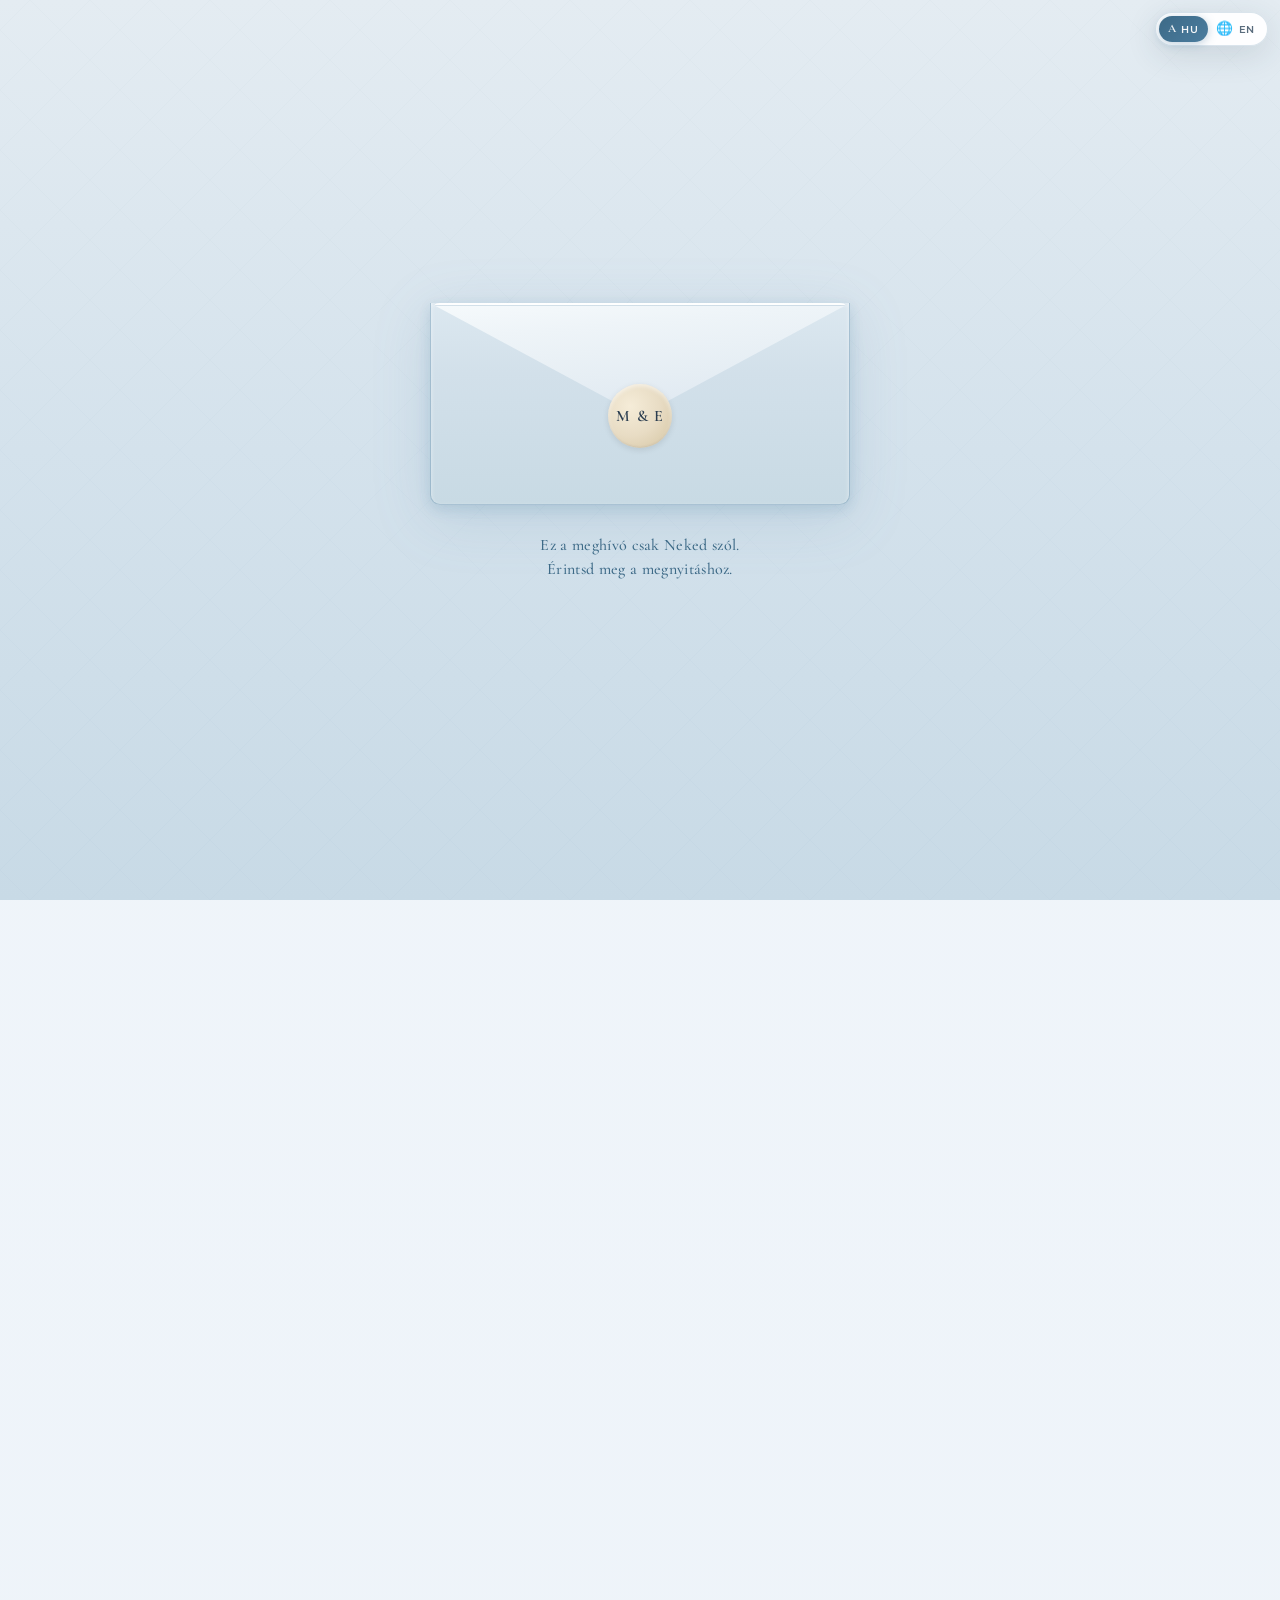
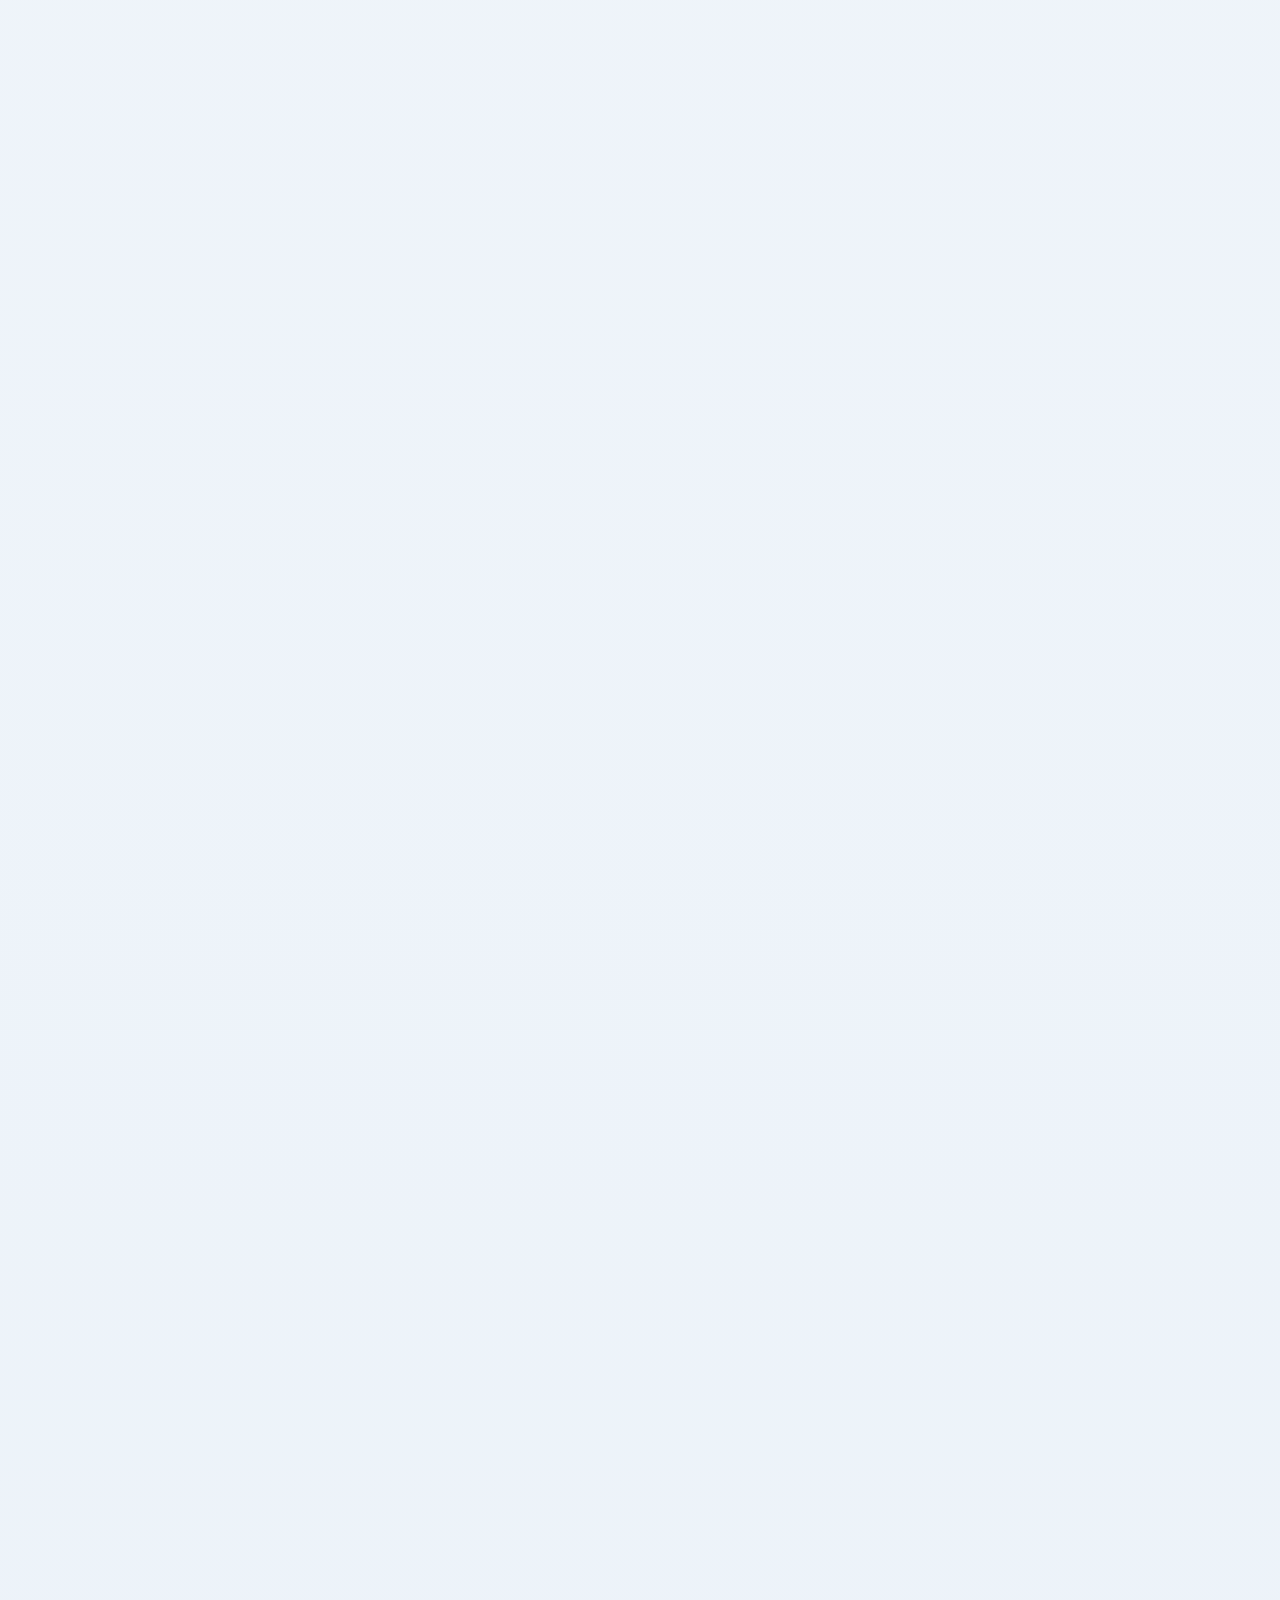
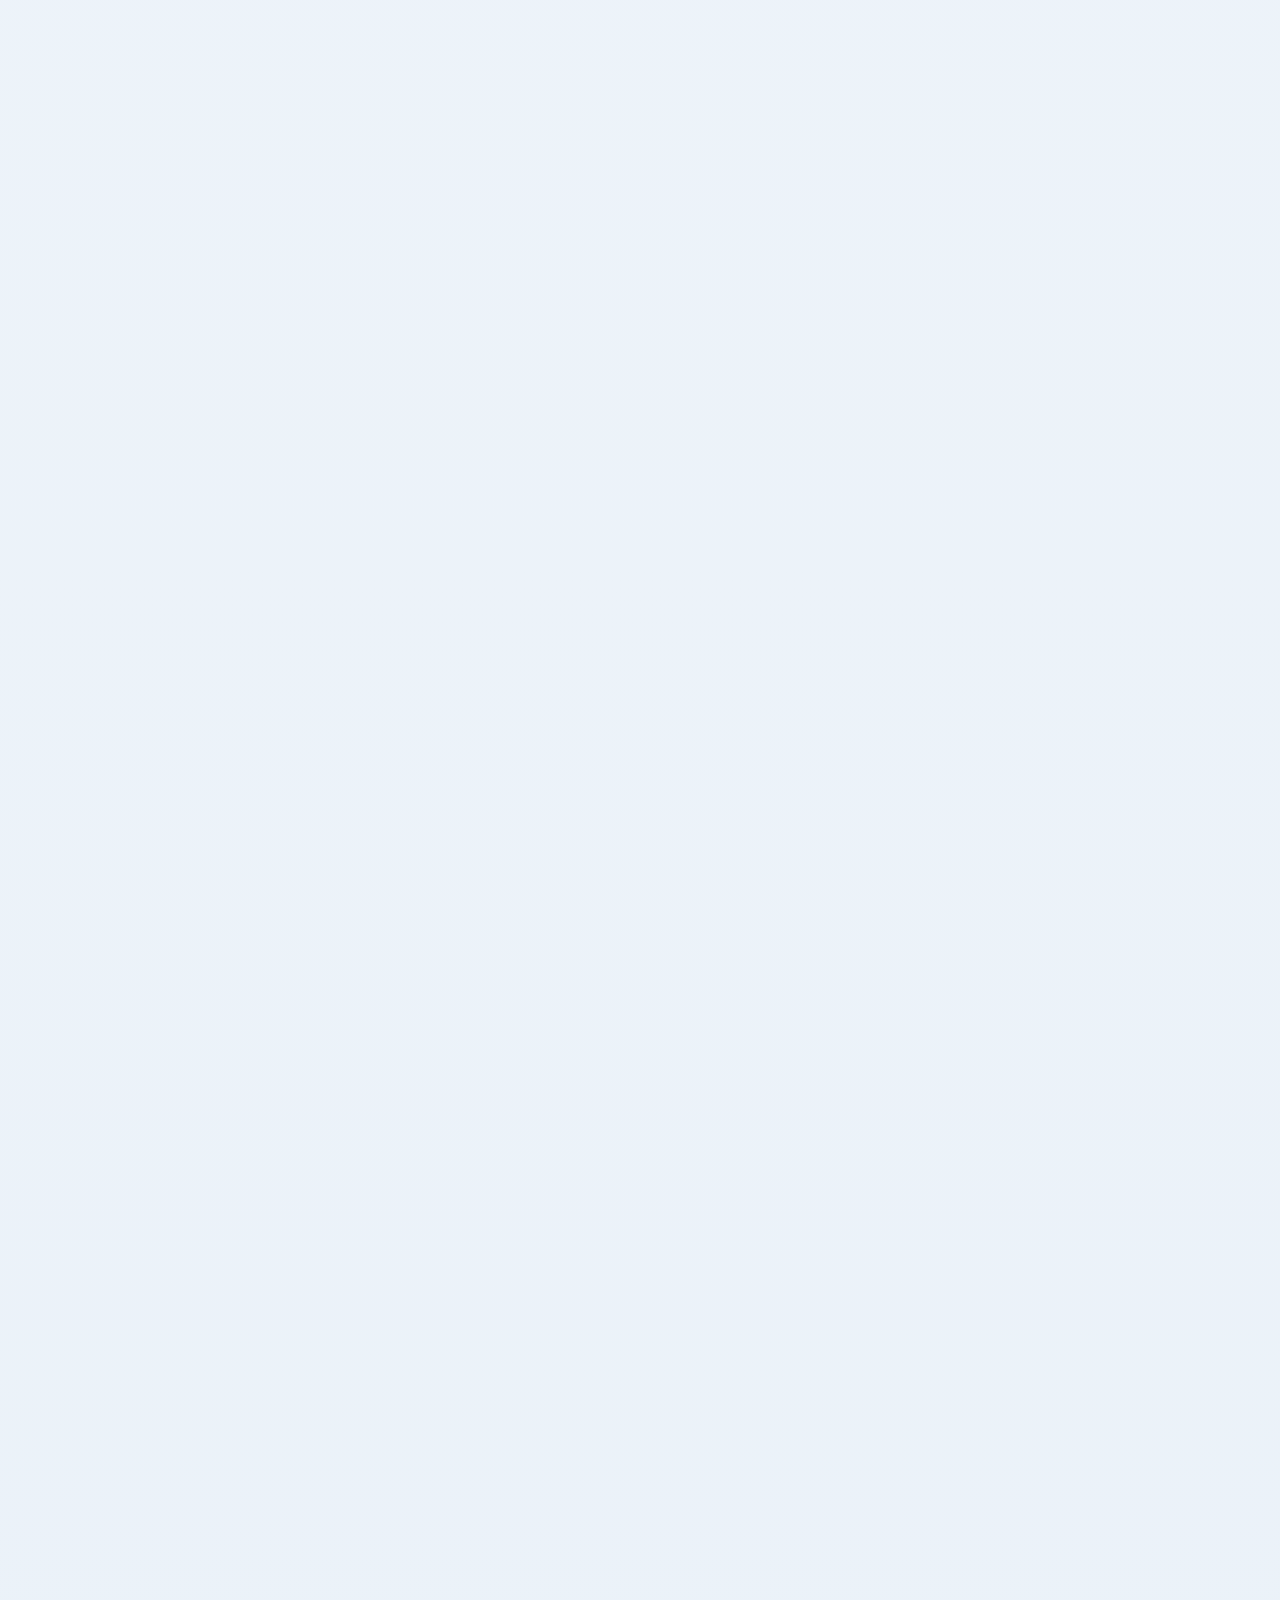
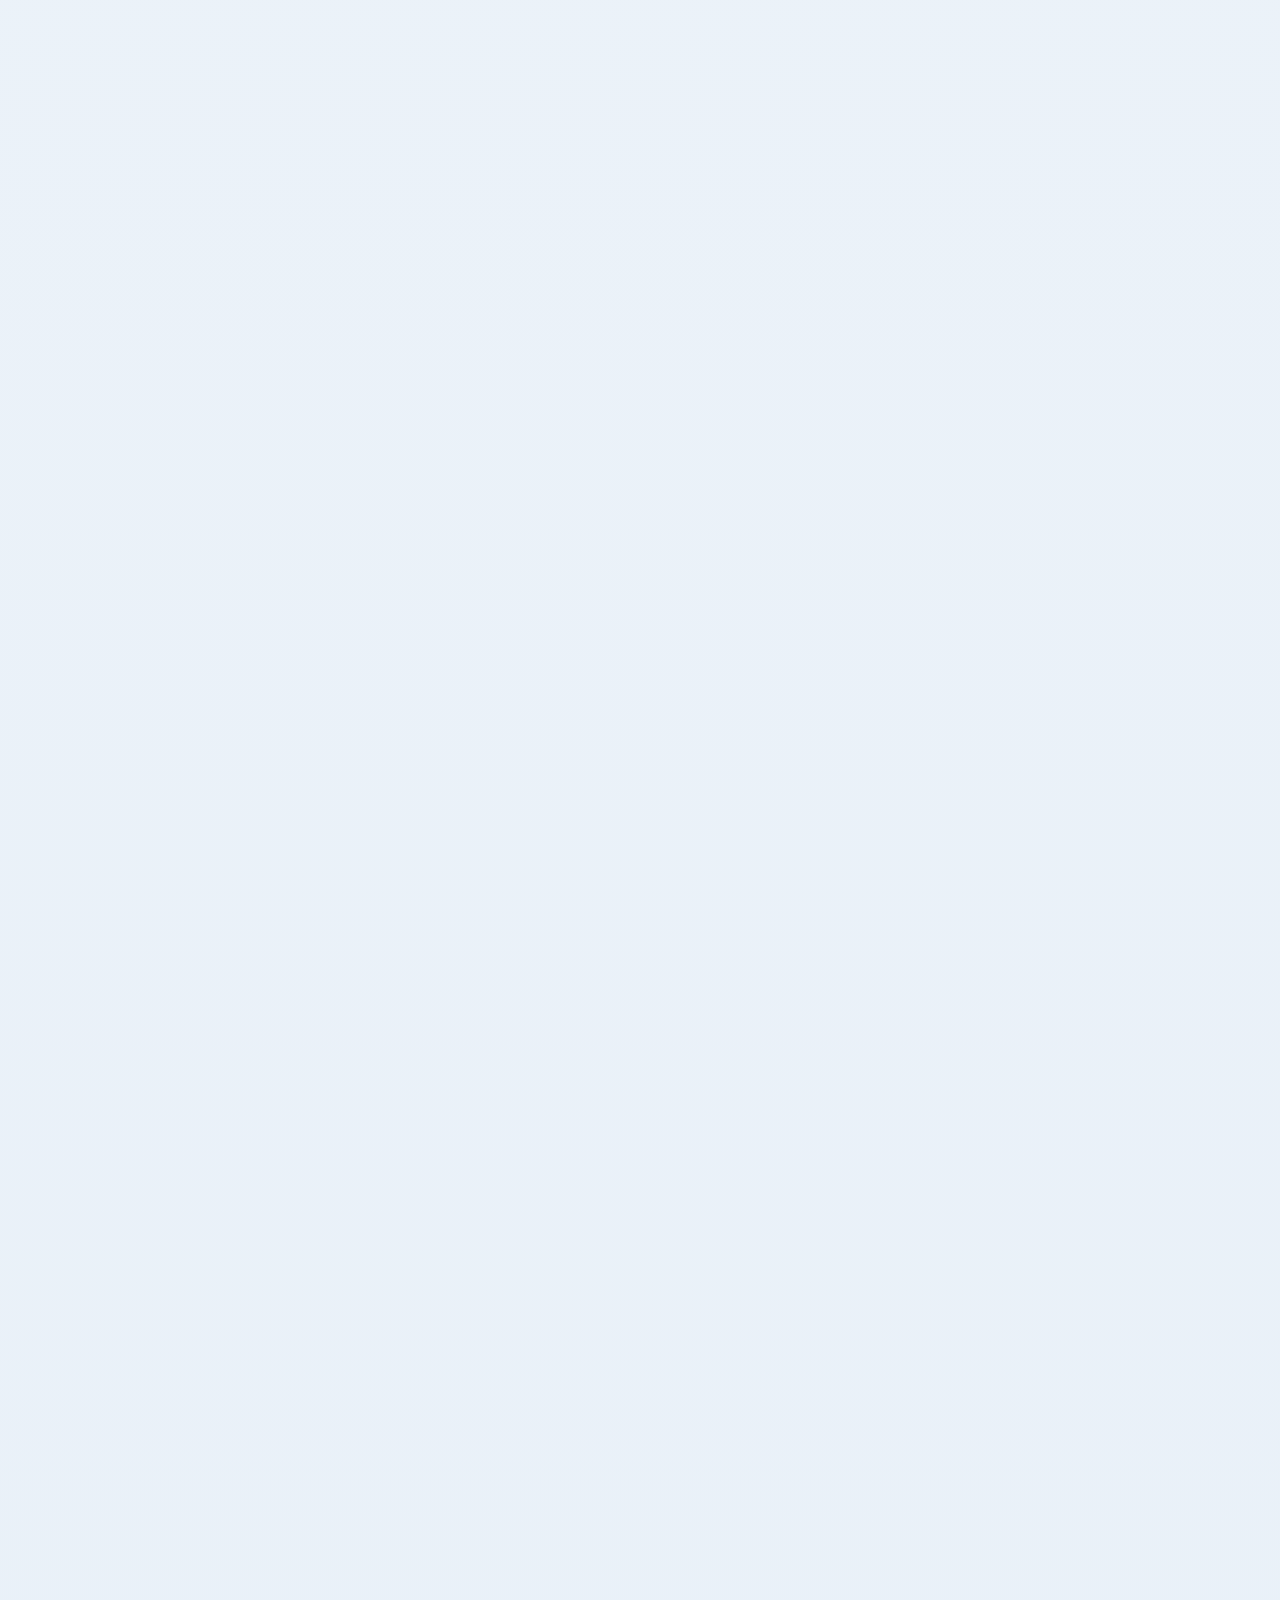
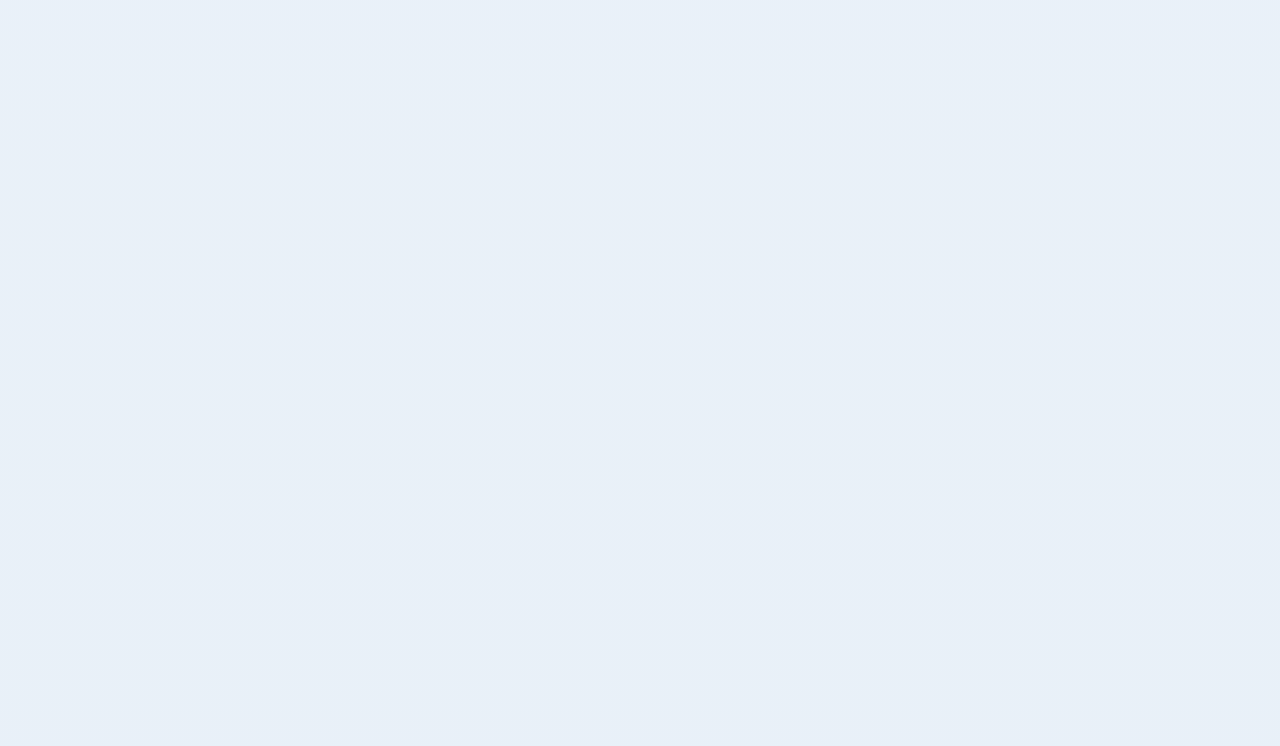
==== babakocsi/index.html @ 1cbc04fc "Meghívó: babakocsi URL, ikonos elosztó, spoiler nélkül - tulipan → babakocsi belépők és m/ átirányít" ====
<!DOCTYPE html>
<html lang="hu">
<head>
  <meta charset="utf-8">
  <meta name="viewport" content="width=device-width, initial-scale=1">
  <meta name="robots" content="noindex, nofollow">
  <title>Meghívó</title>
  <script>
    try {
      sessionStorage.setItem('eskuvo_invite_variant', 'fri-sat');
    } catch (e) {}
    location.replace('../index.html');
  </script>
</head>
<body>
  <p style="font-family: system-ui, sans-serif; padding: 2rem; text-align: center;">Átirányítás…</p>
</body>
</html>
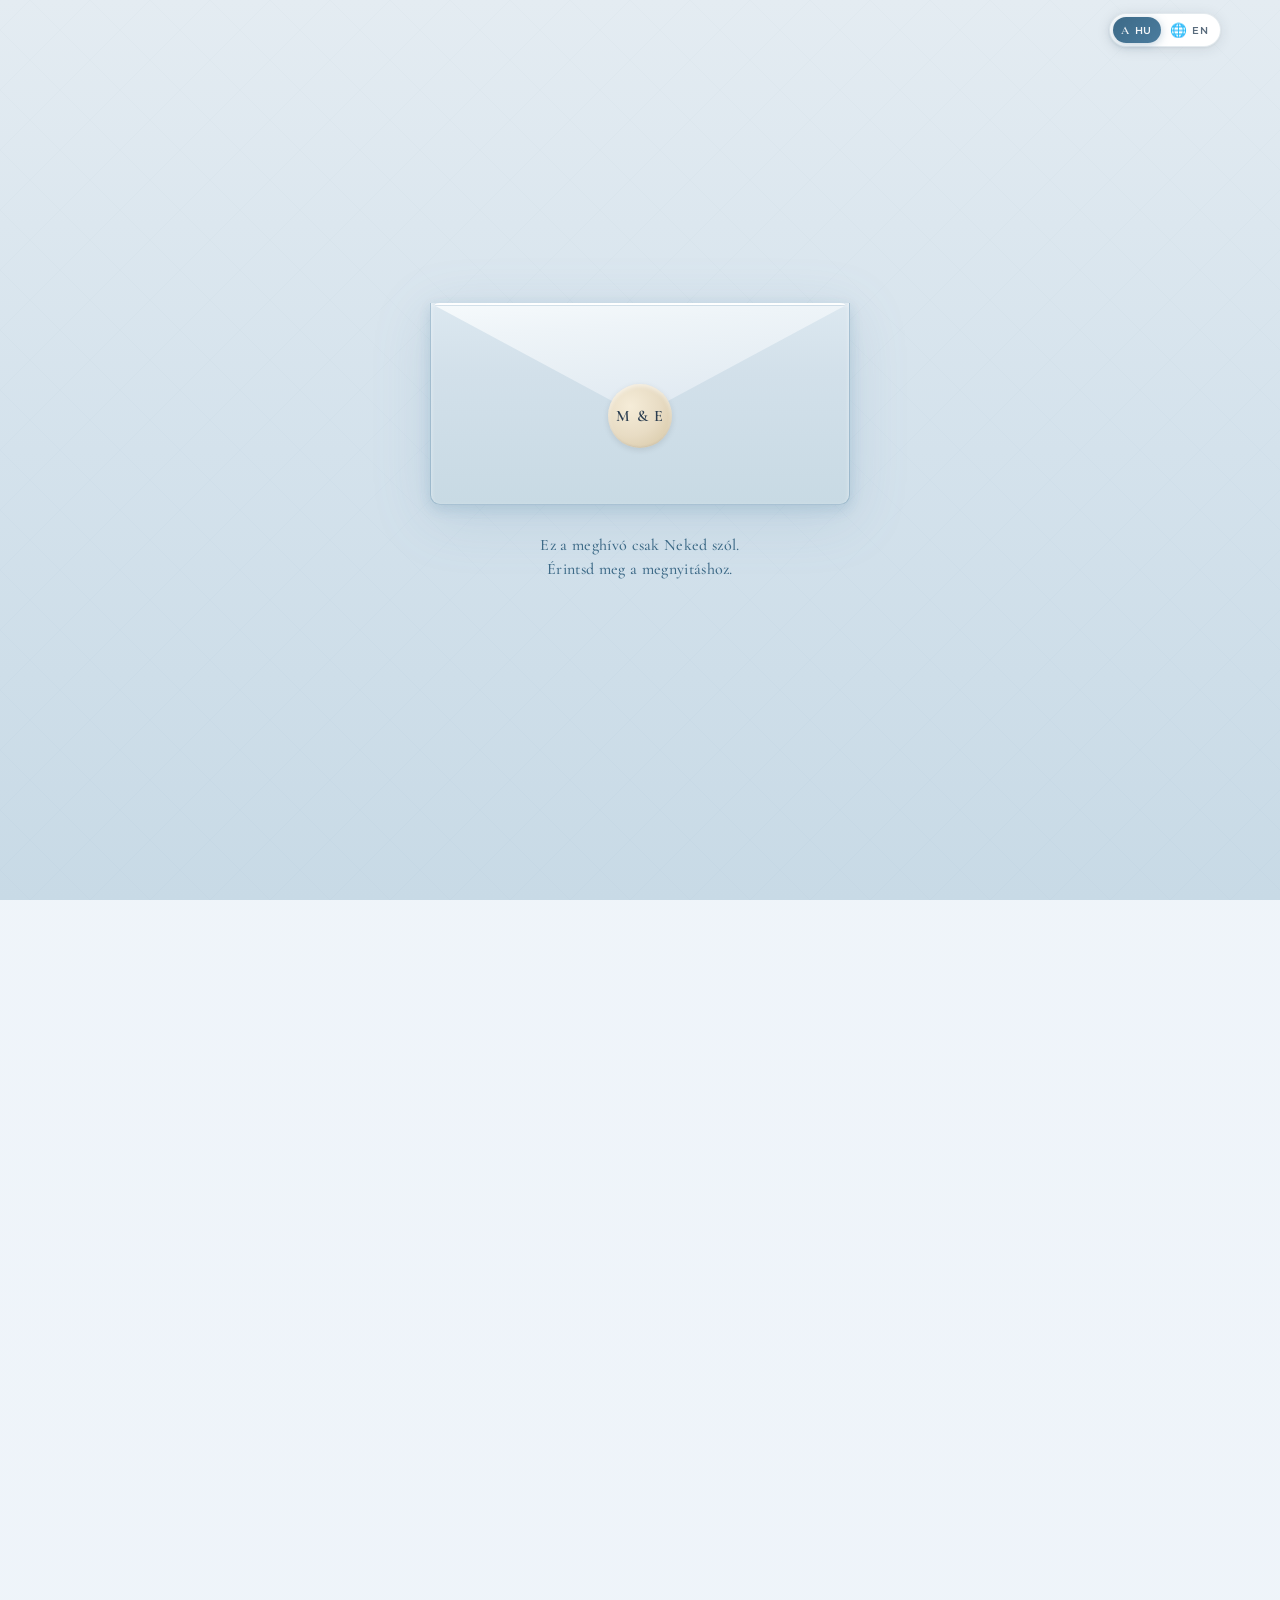
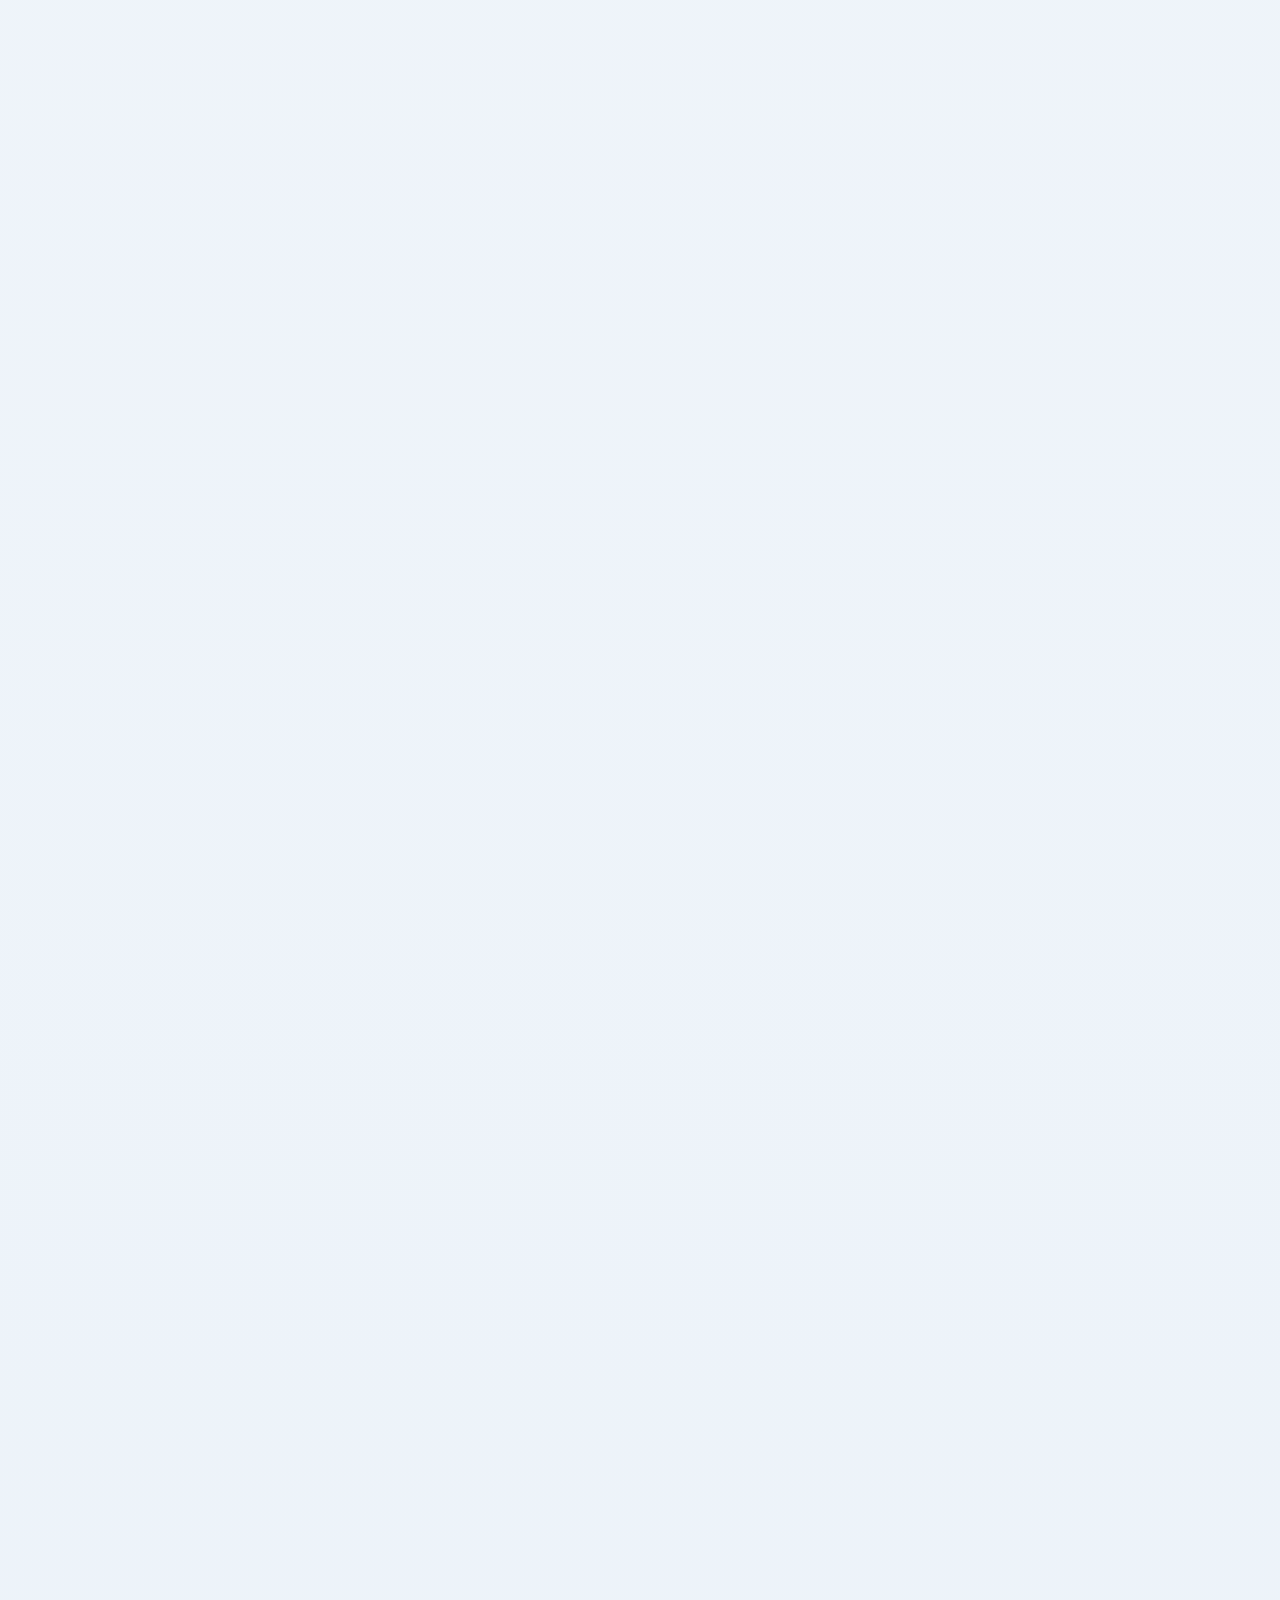
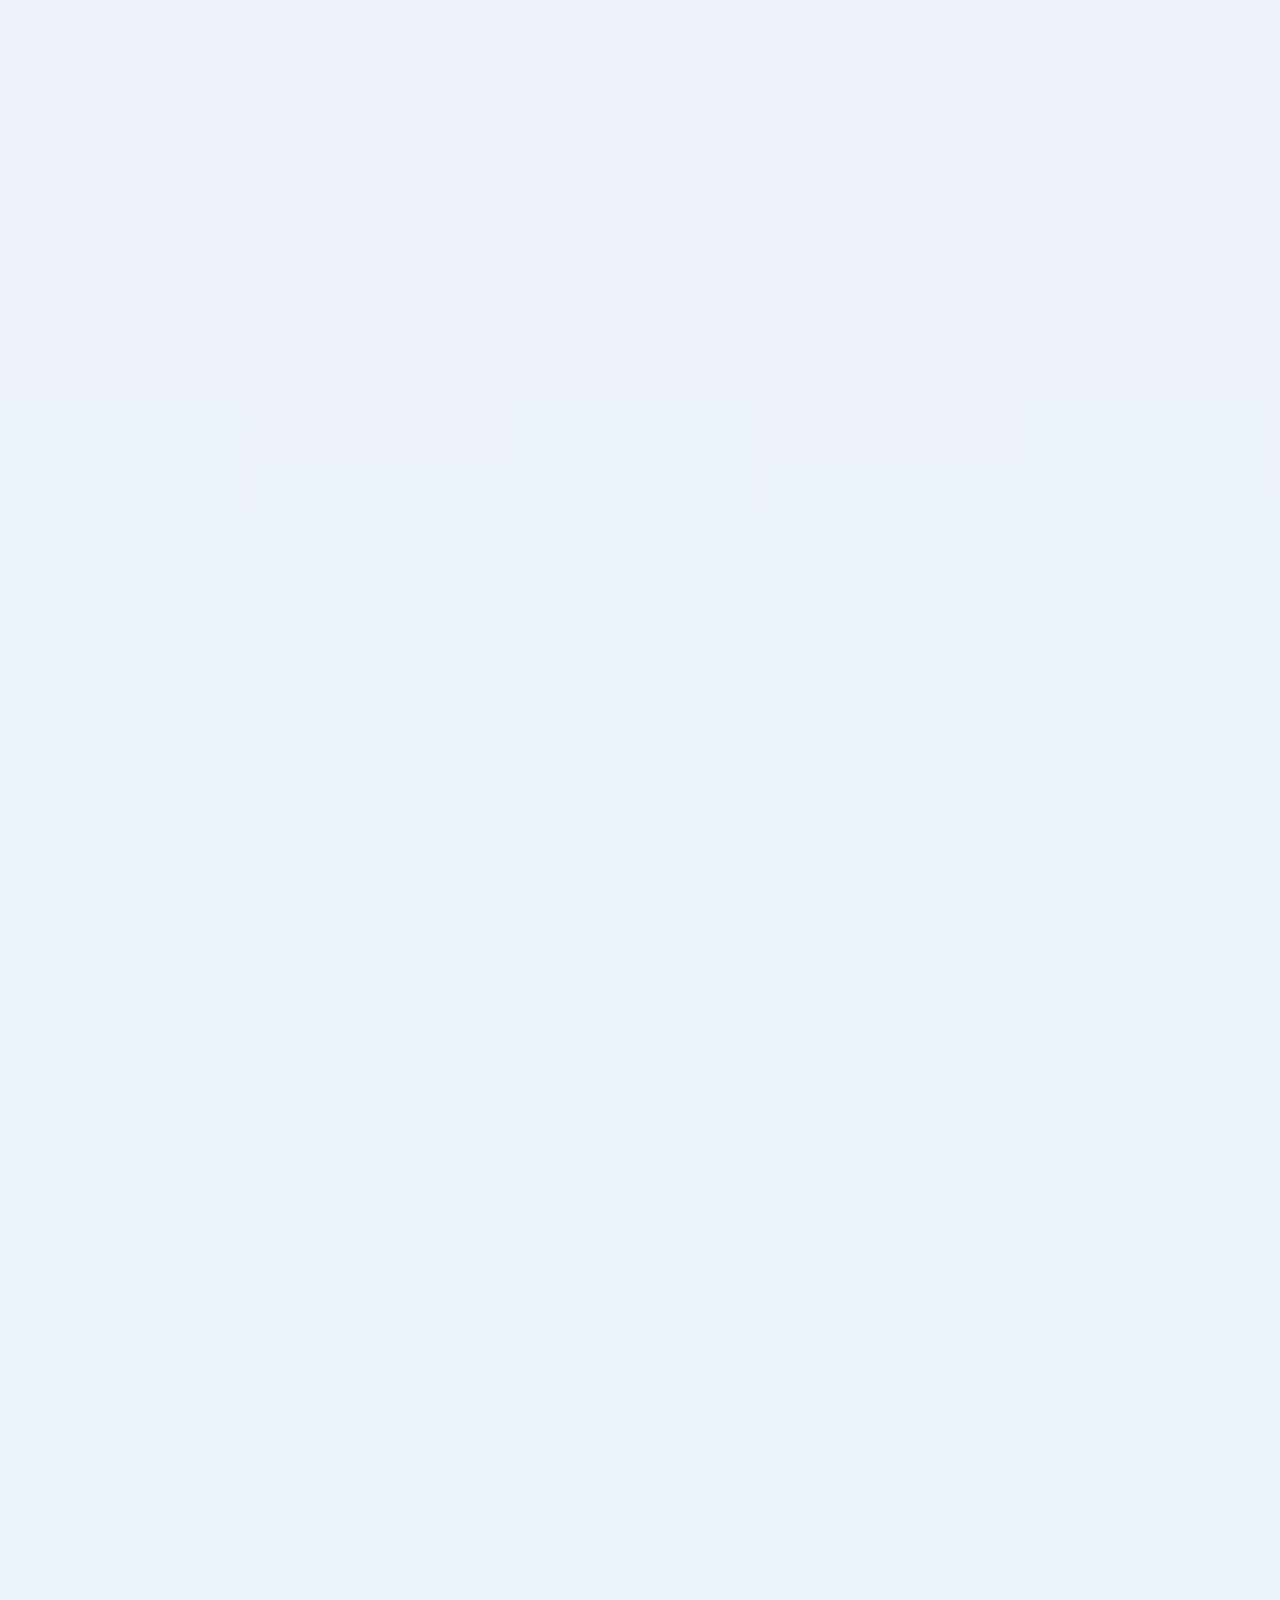
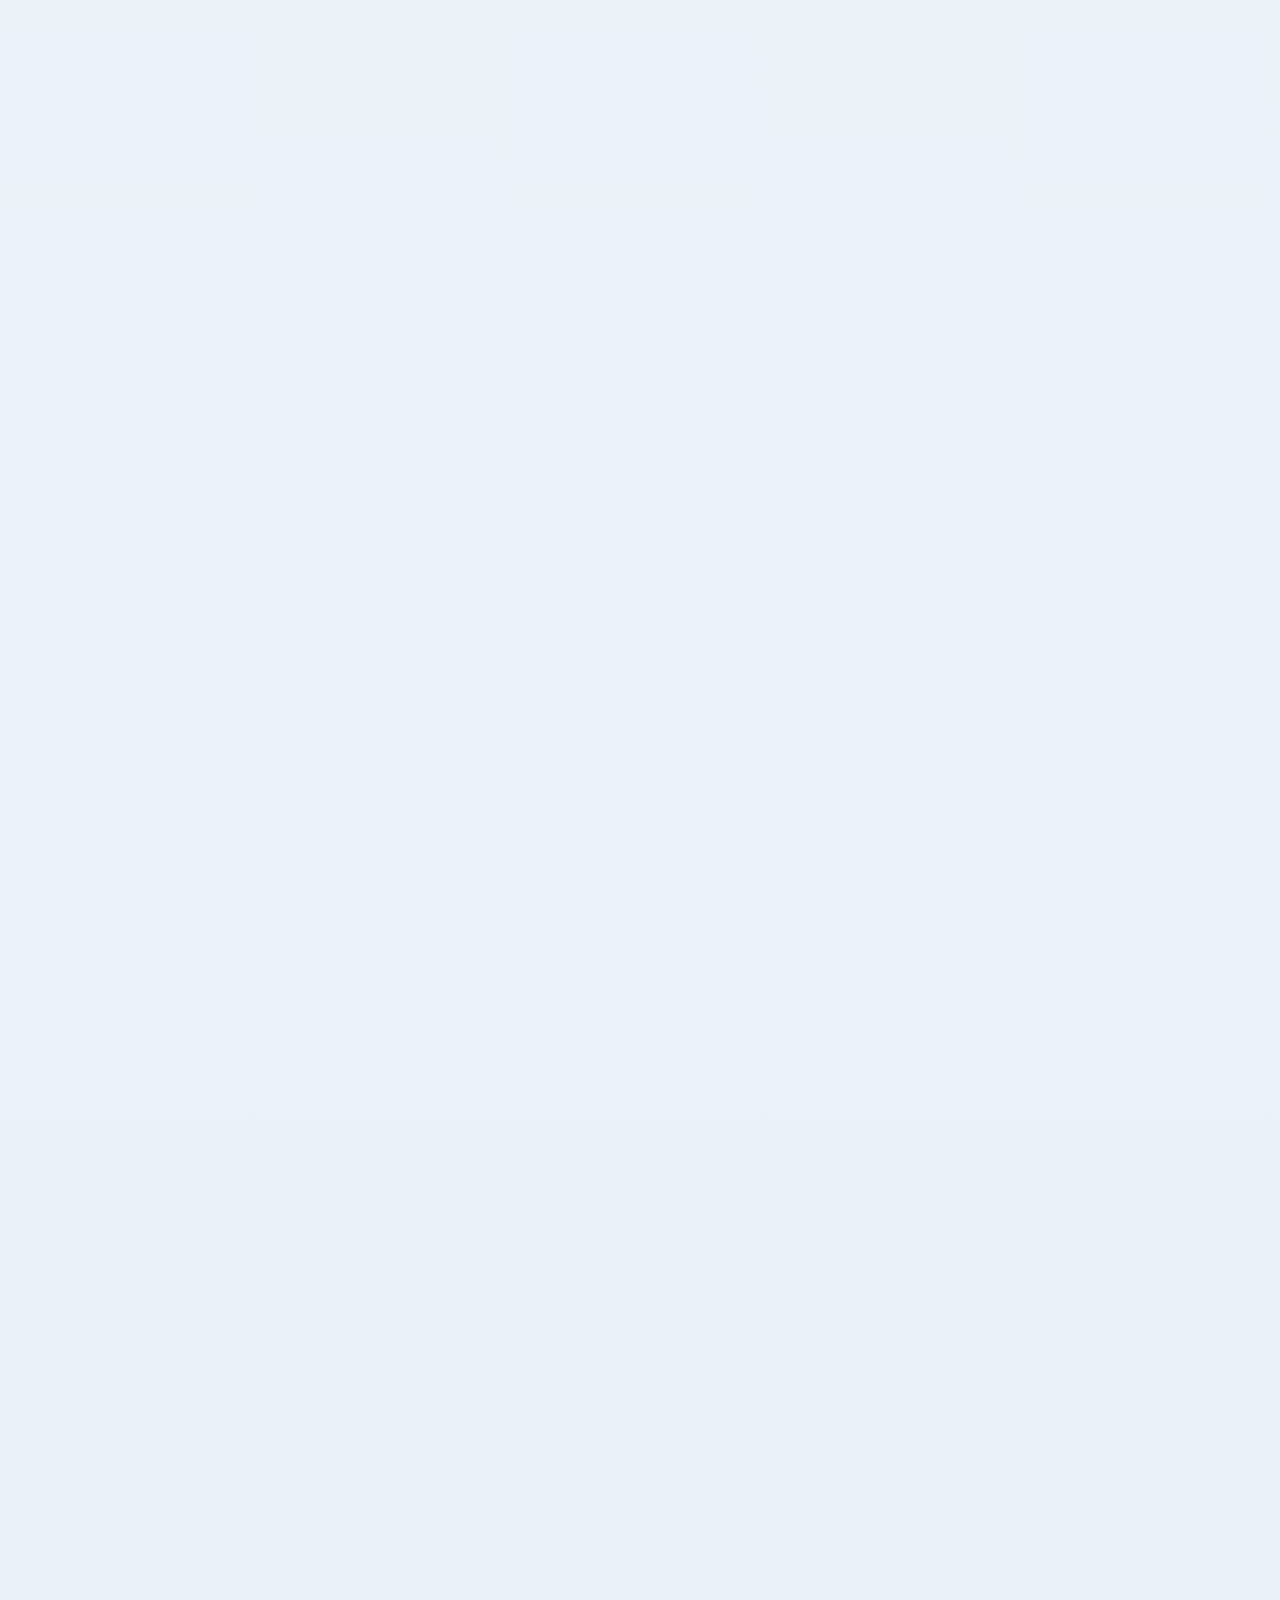
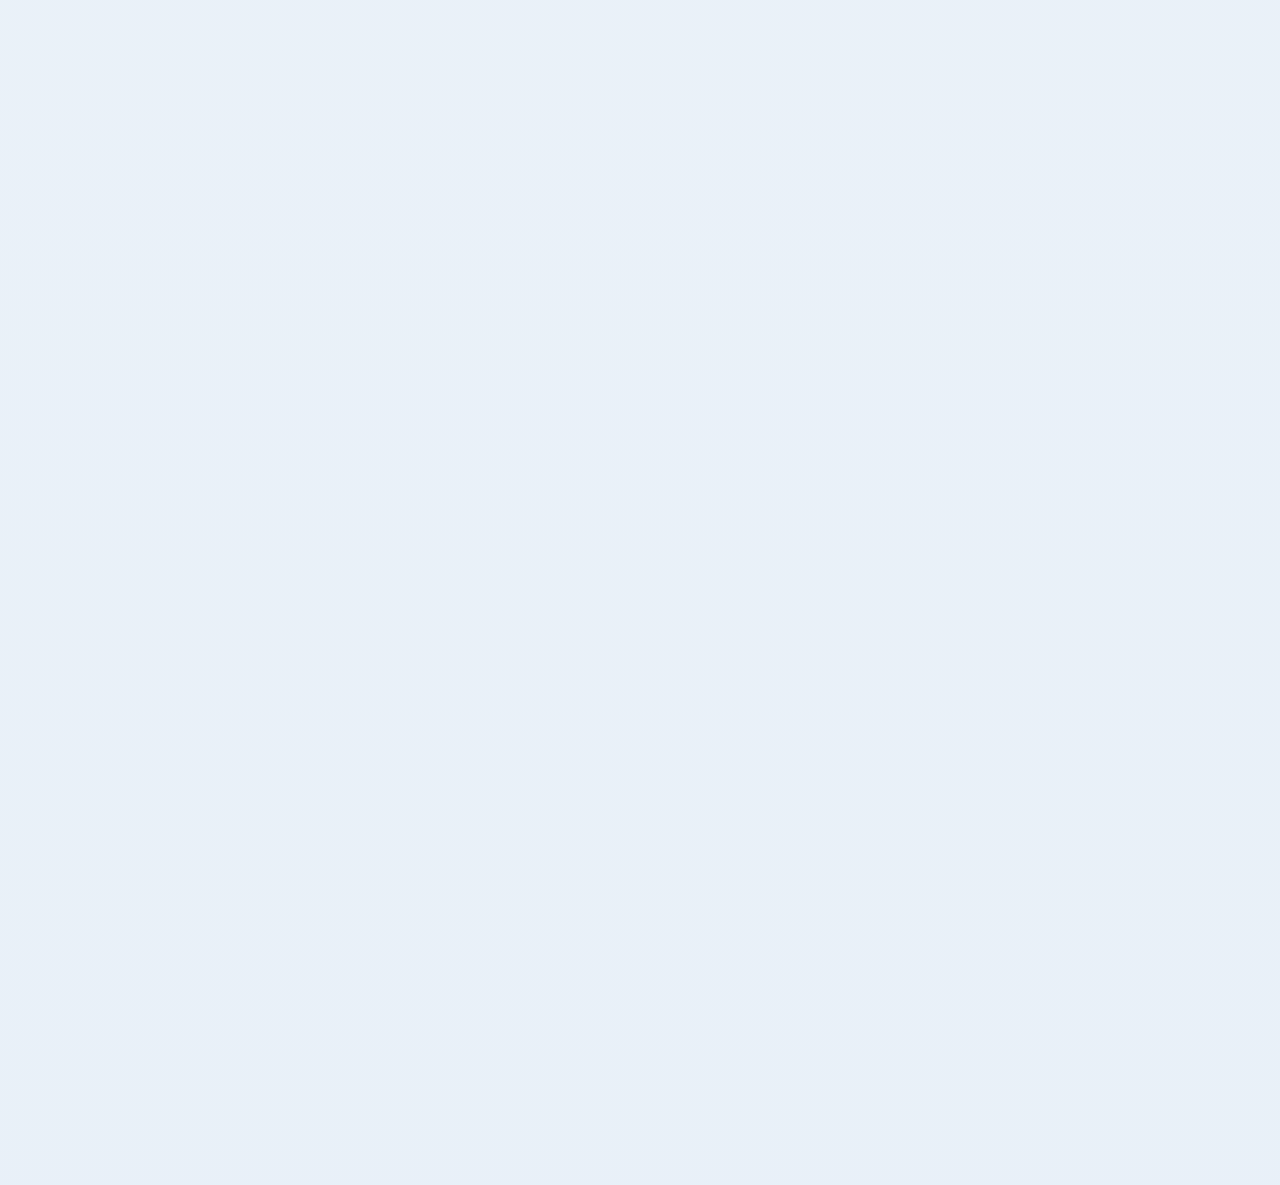
==== commit fe8935a1: "Google Analytics 4 (G-HWMEY06HQK) beépítése Co-authored-by: Cursor <cursoragent@cursor.com>" ====
--- a/babakocsi/index.html
+++ b/babakocsi/index.html
@@ -5,6 +5,14 @@
   <meta name="viewport" content="width=device-width, initial-scale=1">
   <meta name="robots" content="noindex, nofollow">
   <title>Meghívó</title>
+  <!-- Google tag (gtag.js) -->
+  <script async src="https://www.googletagmanager.com/gtag/js?id=G-HWMEY06HQK"></script>
+  <script>
+    window.dataLayer = window.dataLayer || [];
+    function gtag(){dataLayer.push(arguments);}
+    gtag('js', new Date());
+    gtag('config', 'G-HWMEY06HQK');
+  </script>
   <script>
     try {
       sessionStorage.setItem('eskuvo_invite_variant', 'fri-sat');
